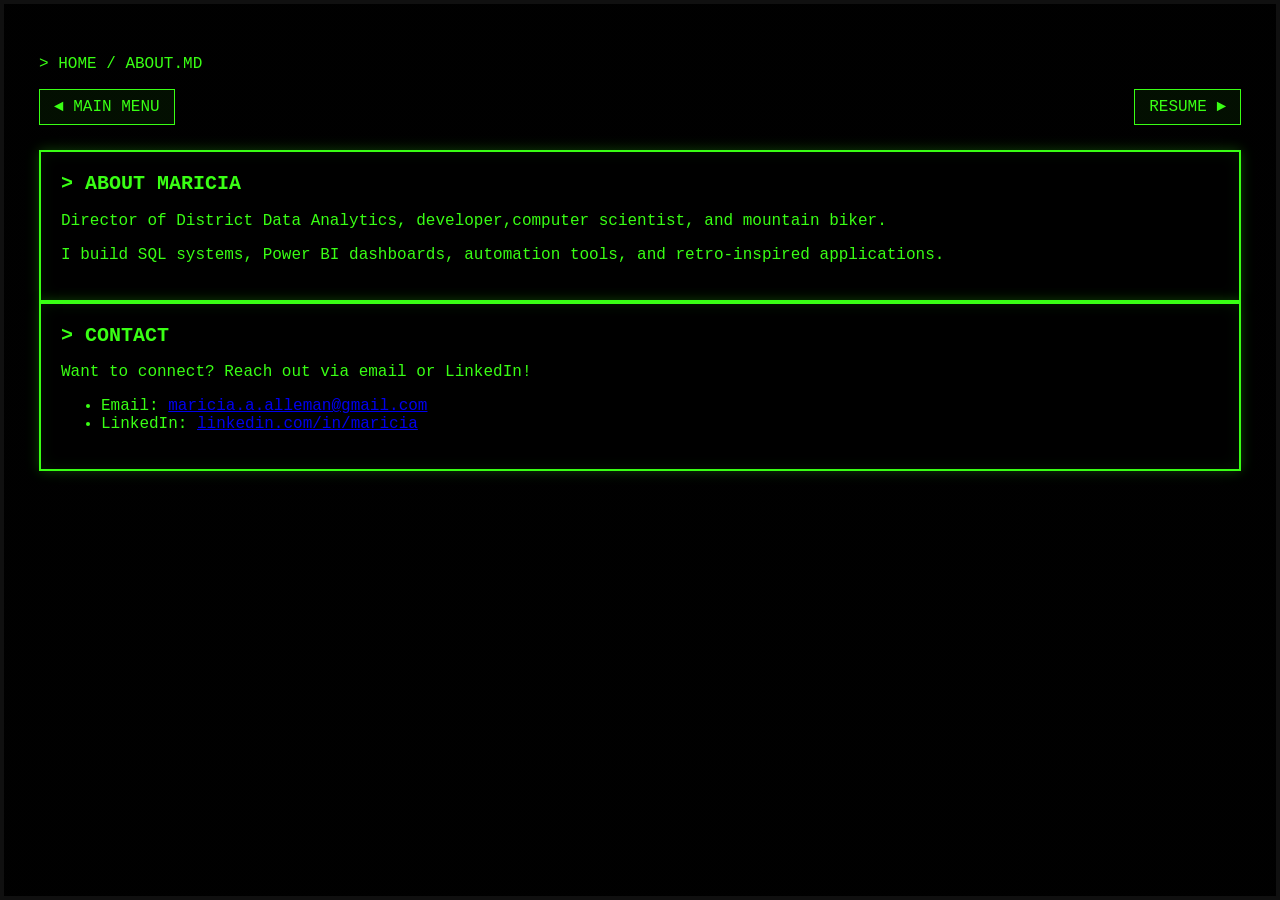
==== about.html @ bb07c44c "Add files via upload" ====
<!DOCTYPE html>
<html lang="en">
<head>
    <meta charset="UTF-8">
    <meta name="viewport" content="width=device-width, initial-scale=1.0">
    <title>ABOUT MARICIA</title>
    <link rel="stylesheet" href="../css/style.css">
    <link href="https://fonts.googleapis.com/css2?family=Press+Start+2P&display=swap" rel="stylesheet">
</head>
<body>
    <div class="game-screen">
        <main>
            <p class="path-line">
            > HOME / ABOUT.MD
            </p>
            <div class="resume-nav">

                <a href="./index.html" class="terminal-button">
                    ◄ MAIN MENU
                </a>

                <a href="./resume.html" class="terminal-button">
                    RESUME ►
                </a>

            </div>
            <section id="about" class="panel">
                <h2>> ABOUT MARICIA</h2>
                <p>Director of District Data Analytics, developer,computer scientist, and mountain biker.</p>
                <p>I build SQL systems, Power BI dashboards, automation tools, and retro-inspired applications.</p>
            </section>

            <section id="contact" class="panel">
                <h2>&gt; CONTACT</h2>
                <p>Want to connect? Reach out via email or LinkedIn!</p>
                <ul>
                    <li>Email: <a href="mailto:maricia.a.alleman@gmail.com">maricia.a.alleman@gmail.com</a></li>
                    <li>LinkedIn: <a href="https://www.linkedin.com/in/maricia" target="_blank" rel="noopener">linkedin.com/in/maricia</a></li>
                </ul>
            </section>

        </main>
    </div>
</body>
</html>
---- css/style.css ----
html{
    scroll-behavior: smooth;
}

body {
    margin: 0;
    background: #050505;
    color: #39ff14;
    
    font-family: "Courier New", monospace;
    overflow-x: hidden;
}

.game-screen {
    min-height: 100vh;
   /* 
    background:
        linear-gradient(rgba(0,0,0,.65), rgba(0,0,0,.90)),
        url("../images/bike_bg_1.png");
    background-size: cover;
    background-position: center;
    */
    background: #050505;
    border: 4px solid #101010;
    background-image:
    linear-gradient(rgba(0,0,0,.92), rgba(0,0,0,.92)),
    url("../images/noise.png");
}

header {
    height: 52px;
    background: linear-gradient(#050805, #010301);
    border: 2px solid #123d12;
    border-bottom: 3px solid #39ff14;
    box-shadow:
        0 0 12px rgba(57, 255, 20, .35),
        inset 0 0 12px rgba(57, 255, 20, .12);
    display: flex;
    align-items: center;
    justify-content: space-between;
    padding: 0 16px;
    margin: 0;
}

.brand {
    color: #39ff14;
    font-size: 18px;
    font-weight: bold;
    display: flex;
    align-items: center;
    gap: 10px;
    text-shadow: 0 0 8px #39ff14;
}

.brand::before {
    content: "♥";
    color: #ff007a;
    font-size: 22px;
    text-shadow: 0 0 8px #ff007a;
}

nav a {
    margin-left: 24px;
    color: #39ff14;
    text-decoration: none;
    font-weight: bold;
}

main {
    padding: 35px;
}
/*
.hero h1 {
    font-size: 72px;
    margin: 0;
    text-shadow: 0 0 12px #39ff14;
}
*/
.version {
    margin: 0;
}

.subtitle {
    display: inline-block;
    border: 2px solid #39ff14;
    padding: 10px 18px;
    background: rgba(0,0,0,.75);
    font-weight: bold;
}

.layout {
    display: grid;
    grid-template-columns: 1fr 1fr 1fr;
    gap: 25px;
    margin-top: 25px;
}

.panel {
    background: rgba(0,0,0,.78);
    border: 2px solid #39ff14;
    box-shadow: 0 0 12px rgba(57,255,20,.25);
    padding: 20px;
    position: relative;
}
.panel::after {
    content: "";
    position: absolute;
    inset: 0;

    box-shadow:
        inset 0 0 15px rgba(57,255,20,.08);

    pointer-events: none;
}
.panel h2 {
    margin-top: 0;
    font-size: 20px;
}

.menu p {
    font-size: 22px;
    margin: 14px 0;
    transition: all .2s ease;
    cursor: pointer;
}
.menu p:hover {
    transform: translateX(8px);
    text-shadow: 0 0 8px #39ff14;
}
.active {
    background: #39ff14;
    color: black;
    padding: 8px;
    font-weight: bold;
}

.stats p {
    display: flex;
    justify-content: space-between;
    margin-bottom: 5px;
}

.bar {
    height: 10px;
    background: #1f1f1f;
    border: 1px solid #39ff14;
    margin-bottom: 15px;
}

.bar div {
    height: 100%;
    background: #39ff14;
}

.projects {
    margin-top: 18px;
    margin-bottom: 0;
}

.project-grid {
    display: grid;
    grid-template-columns: repeat(4, 1fr);
    gap: 15px;
}

.project-card {
    border: 1px solid #39ff14;
    padding: 25px;
    text-align: center;
    background: rgba(0,0,0,.7);
    font-size: 18px;
    min-height: 80px;
}

.scanlines {
    position: fixed;
    top: 0;
    left: 0;
    width: 100%;
    height: 100%;
    pointer-events: none;

    background:
        repeating-linear-gradient(
            to bottom,
            rgba(0,0,0,0.0),
            rgba(0,0,0,0.0) 2px,
            rgba(0,255,0,0.03) 3px,
            rgba(0,0,0,0.04) 4px
        );

    z-index: 999;
}
.project-icon-stats  {
    font-size: 11px;
    margin-bottom: 0px;
}


.project-icon {
    font-size: 64px;
    margin-bottom: 0px;
}

.project-card {
    transition: all 0.25s ease;
    cursor: pointer;
}

.project-card:hover {
    transform: translateY(-6px);
    box-shadow: 0 0 18px #39ff14;
    background: rgba(57,255,20,0.08);
}

.blink {
    animation: blink 1s step-start infinite;
}

@keyframes blink {
    50% {
        opacity: 0;
    }
}

.stat-row {
    display: flex;
    justify-content: space-between;
    align-items: center;
    margin-top: 15px;
}

.stat-label {
    display: flex;
    align-items: center;
    gap: 6px;
}

svg {
    width: 18px;
    height: 18px;
    stroke: #39ff14;
}
.hero {
    margin-top: 0px;
     margin-bottom: 0;
    position: relative;
    min-height: 720px;
    background-size: cover;
    background-position: center 45%;
    /*
    background:
       linear-gradient(rgba(0,0,0,.55), rgba(0,0,0,.82)),
        url("../images/bike_bg_1.png");   
    border: 2px solid #39ff14;
    padding: 10px;
    */
}

.hero-image-panel {
    position: relative;
    height: 700px;
    /*height: 620px;*/
    /*border: 2px solid #39ff14;*/
    overflow: visible;
   /* background: #050505;*/
}

.hero-bg {
    position: absolute;
    inset: 0;
    z-index: 0;

    background-size: contain;
    background-position: center;
    background-repeat: no-repeat;

    animation: slowZoom 20s ease-in-out infinite alternate;
}
@keyframes slowZoom {
    from {
        transform: scale(1);
    }

    to {
        transform: scale(1.05);
    }
}
.hero-dark {
    position: absolute;
    
    z-index: 1;

    background: linear-gradient(
        90deg,
        rgba(0,0,0,.88) 0%,
        rgba(0,0,0,.55) 35%,
        rgba(0,0,0,.08) 100%
    );
}

.hero-content {
    position: relative;
    z-index: 2;
    color: #39ff14;
    
    width: 100%;
    box-sizing: border-box;
}
.hero-text {
    width: 420px;
}
.hero h1 {
    font-size: 82px;
    margin: 10px 0;
    color: #39ff14;

    text-shadow:
        0 0 10px #39ff14,
        0 0 25px #39ff14;
}
.hero-grid {
    display: grid;
    grid-template-columns: 285px 1fr 280px;
    gap: 40px;
    align-items: start;
    width: auto;
    margin: 32px 0 0 0;
}

.left-column {
    display: flex;
    flex-direction: column;
    gap: 12px;
     margin-left: 0;
}

.center-column {
    min-height: 360px;
}

.right-column {
    display: flex;
    justify-content: flex-end;
}

.status-bar {
    display: flex;
    justify-content: space-between;
    border-top: 1px solid #39ff14;
    padding: 14px 24px;
    color: #39ff14;
    margin-top: 14px;
}
.window-buttons {
    display: flex;
    gap: 10px;
}

.window-buttons button {
    width: 32px;
    height: 28px;
    background: #050805;
    color: #39ff14;
    border: 2px solid #1f8f16;
    font-family: "Courier New", monospace;
    font-size: 20px;
    font-weight: bold;
    line-height: 20px;
    box-shadow:
        0 0 8px rgba(57, 255, 20, .35),
        inset 0 0 6px rgba(57, 255, 20, .15);
    cursor: pointer;
}

.window-buttons button:hover {
    background: #39ff14;
    color: #050805;
}

.title-box {
    display: inline-block;
    margin-top: 6px;
     margin-bottom: 0;
    padding: 10px 18px;

    border: 2px solid #39ff14;
    border-radius: 6px;

    background: rgba(0, 0, 0, 0.75);

    color: #39ff14;
    font-size: 18px;
    font-weight: bold;
    letter-spacing: 2px;
    

    box-shadow:
        0 0 10px rgba(57,255,20,.45),
        inset 0 0 8px rgba(57,255,20,.12);

    text-shadow: 0 0 5px #39ff14;
}
.title-box:hover {
    background: #39ff14;
    color: black;

    transition: .2s;
}
.title-box::before {
    content: "[ ";
}

.title-box::after {
    content: " ]";
}
.message-box {
    position: relative;
    margin-top: 10px;
    padding: 6px 18px;
    width: 285px;
    border: 2px solid #39ff14;
    border-radius: 6px;
    min-height: 140px;
    background: rgba(0,0,0,.75);
    z-index: 3;
    color: #39ff14;
    font-size: 16px;
    box-shadow:
        0 0 12px rgba(57,255,20,.35),
        inset 0 0 10px rgba(57,255,20,.08);
}

.menu-panel {
    /*margin-top: -370px;           space under developer box */
    margin-top: 0px;
    width: 285px;              /* makes menu less wide */
    padding: 18px 16px;
    margin-left: 0;    /* pushes menu to the right */

    border: 2px solid #39ff14;
    border-radius: 6px;        /* fixes sharp awkward corners */

    background: rgba(0, 0, 0, 0.72);

    box-shadow:
        0 0 14px rgba(57, 255, 20, .35),
        inset 0 0 12px rgba(57, 255, 20, .10);
}

.menu-panel h3 {
    margin: 0 0 16px 0;
    color: #39ff14;
}

.menu-panel ul {
    list-style: none;
    margin: 0;
    padding: 0;
}

.menu-panel li {
    padding: 8px 12px;
    margin-bottom: 8px;
    color: #39ff14;
}

.menu-panel li.active,
.menu-panel li:hover {
    background: #39ff14;
    color: black;
    font-weight: bold;
    text-shadow: 0 0 8px #39ff14;
    transform: translateX(4px);
}
.menu-panel a {
    color: #39ff14;
    text-decoration: none;
    display: block;
}

.menu-panel a:visited {
    color: #39ff14;
}
.menu-panel li:hover a,
.menu-panel li.active a {
    color: black;
}

.stats-panel  {
    
    font-size: 22px;
    width: 280px;
    padding: 14px;
    
    max-height: 500px;
    border: 2px solid #39ff14;
    border-radius: 6px;
    background: rgba(0,0,0,.72);
    box-shadow:
        0 0 14px rgba(57,255,20,.35),
        inset 0 0 12px rgba(57,255,20,.10);
    overflow: hidden;
}

.stats-panel h3 {
    margin-top: 0;
    margin-bottom: 10px;
}

.stat {
    display: flex;
    justify-content: space-between;
     align-items: flex-start;
    font-size: 13px !important;
    margin-top: 0px;
    margin-bottom: 4px;
}

.bar {
    height: 9px;
    border: 1px solid #39ff14;
    background: rgba(57,255,20,.08);
    margin-bottom: 12px;
}

.fill {
    height: 100%;
    background: #39ff14;

    box-shadow: 0 0 10px #39ff14;
}


.level-line {
    display: flex;
    justify-content: space-between;
    font-size: 16px !important;
    gap: 6px;
    margin-top: 10px;
    color: #39ff14;
    white-space: nowrap;
}

.xp-bar {
    width: 100%;
    height: 10px;
    border: 1px solid #39ff14;
    margin-top: 10px;
    background: rgba(0, 0, 0, 0.65);
}

.xp-fill {
    height: 100%;
    width: 75%;
    background: #39ff14;
}
* {
    box-sizing: border-box;
}

.game-screen {
    width: 100%;
    min-height: 100vh;
    overflow-x: hidden;
    min-width: 1280px;
    padding-bottom: 0;
}
/*
.hero {
    width: 100%;
    max-width: 1200px;
    margin: 10px auto;
    padding: 10px;
    min-height: 620px;
}
*/

.menu-panel,
.stats-panel,
.system-panel,
.quest-panel {
    max-width: 100%;
}
/*
@media (max-width: 900px) {
    .hero {
        margin: 16px;
        padding: 18px;
    }

    .menu-panel,
    .stats-panel,
    .system-panel,
    .quest-panel {
        width: 100%;
    }

    h1 {
        font-size: clamp(42px, 12vw, 110px);
    }

    .title-box {
        width: 100%;
        font-size: 14px;
        text-align: center;
    }

    .featured-projects {
        grid-template-columns: 1fr;
         margin-top: 25px;
    }
}
*/
.project-card {
    transition: all .25s ease;
}

.project-card:hover {
    transform: translateY(-6px);
    box-shadow: 0 0 18px rgba(57,255,20,.4);
}
/*
@media (max-width: 1000px) {
    .hero-grid {
        grid-template-columns: 1fr;
    }

    .menu-panel,
    .message-box,
    .stats-panel {
        width: 100%;
    }

    .center-column {
        display: none;
    }
}
*/
.project-stars {
    margin-top: 8px;
    font-size: 13px;
    color: #39ff14;
}
.bottom-hud {
    display: grid;
    grid-template-columns: 320px 1fr 320px;
    gap: 18px;
    align-items: stretch;
    margin-top: -40px;
    position: relative;
    z-index: 5;
}

.bottom-hud .message-box {
    width: 100%;
    margin-top: 0;
    min-height: 170px;
}

.bottom-hud .projects {
    margin-top: 0;
}

.bottom-hud .project-grid {
    grid-template-columns: repeat(4, 1fr);
}

.quest-panel {
    background: rgba(0,0,0,.78);
    border: 2px solid #39ff14;
    box-shadow: 0 0 12px rgba(57,255,20,.25);
    padding: 20px;
    color: #39ff14;
}

.quest-panel h2 {
    margin-top: 0;
    font-size: 20px;
}

.quest-bar {
    flex: 1px;
    height: 10px;
    border: 1px solid #39ff14;
    background: rgba(57,255,20,.08);
}
.quest-progress-row {
    display: flex;
    align-items: center;
    gap: 10px;

    margin: 12px 0;
}

.quest-fill {
    display: block;

    height: 100%;
    width: 75%;

    background: #39ff14;

    box-shadow: 0 0 10px #39ff14;
}

.quest-percent {
    min-width: 42px;
    text-align: right;
    font-size: 14px;
    font-weight: bold;
    color: #39ff14;
}
.hud-panel {
    background: rgba(0,0,0,.78);
    border: 2px solid #39ff14;
    box-shadow:
        0 0 12px rgba(57,255,20,.28),
        inset 0 0 10px rgba(57,255,20,.08);
}

.menu-panel,
.stats-panel,
.message-box,
.quest-panel,
.project-card {
    transition: all .25s ease;
}

.menu-panel:hover,
.stats-panel:hover,
.message-box:hover,
.quest-panel:hover {
    box-shadow:
        0 0 20px rgba(57,255,20,.45),
        inset 0 0 12px rgba(57,255,20,.10);
}
.modal {
    position: fixed;
    inset: 0;
    background: rgba(0,0,0,.75);
    display: flex;
    justify-content: center;
    align-items: center;
    z-index: 9999;
}

.hidden {
    display: none;
}

.modal-window {
    width: 700px;
    max-width: 90vw;
    max-height: 85vh;
    background: #050505;
    border: 2px solid #39ff14;

    box-shadow:
        0 0 25px rgba(57,255,20,.45);

    color: #39ff14;
    display: flex;
    flex-direction: column;
    animation: bootUp .18s ease-out;
}
@keyframes bootUp {
    from {
        transform: scale(.92);
        opacity: 0;
    }

    to {
        transform: scale(1);
        opacity: 1;
    }
}

.modal-header {
    display: flex;
    justify-content: space-between;
    align-items: center;

    padding: 12px 18px;

    border-bottom: 2px solid #39ff14;

    background: rgba(57,255,20,.08);
}

.modal-header button {
    background: black;
    border: 1px solid #39ff14;
    color: #39ff14;
    cursor: pointer;
    padding: 4px 10px;
}

.modal-content {
    padding: 24px;
    flex: 1;
    overflow-y: auto;
    white-space: pre-line;
    line-height: 1.6;
}
.modal-button {
    display: inline-block;
    margin-top: 14px;
    padding: 10px 14px;

    border: 1px solid #39ff14;

    color: #39ff14;
    text-decoration: none;

    background: rgba(57,255,20,.06);

    transition: all .2s ease;
}

.modal-button:hover {
    background: #39ff14;
    color: black;

    box-shadow: 0 0 14px rgba(57,255,20,.55);
}

.modal-content::-webkit-scrollbar {
    width: 10px;
}

.modal-content::-webkit-scrollbar-track {
    background: black;
}

.modal-content::-webkit-scrollbar-thumb {
    background: #39ff14;
    border: 1px solid black;
}

.classified-panel {
    margin-top: 14px;
    padding: 12px;

    border: 1px solid #39ff14;

    background: rgba(57,255,20,.05);

    font-size: 13px;
    line-height: 1.7;
}

.classified {
    margin-bottom: 12px;

    color: #39ff14;
    font-weight: bold;
    letter-spacing: 2px;
}

.blink {
    animation: blink 1.2s infinite;
}

@keyframes blink {
    0%, 49% {
        opacity: 1;
    }

    50%, 100% {
        opacity: .2;
    }
}

.disabled-button {
    opacity: .55;
    cursor: not-allowed;
    pointer-events: none;
}
.fleetchat-card {
    position: relative;
    overflow: hidden;
}

.fleetchat-card::after {
    content: "SIGNAL LOST";
    position: absolute;
    bottom: 6px;
    right: -18px;

    font-size: 9px;
    color: red;

    transform: rotate(-12deg);

    opacity: .7;
}
.quest-reward {
    margin-top: 18px;
    text-align: center;
}

.quest-reward-row {
    display: flex;
    justify-content: space-between;
    align-items: center;

    margin-top: 10px;
    gap: 12px;
}

.quest-reward-text {
    line-height: 1.6;
}

.treasure-chest {
    width: 72px;

    image-rendering: pixelated;

    filter:
        drop-shadow(0 0 10px rgba(255,180,0,.45));

    transition: transform .25s ease;
}

.treasure-chest:hover {
    transform: scale(1.08);
}

.resume-panel{
    max-width:1000px;
    margin:40px auto;
}

.skill-tags{
    display:flex;
    flex-wrap:wrap;
    gap:10px;
    margin:20px 0;
}

.skill-tags span{
    border:1px solid #39ff14;
    padding:8px 12px;
    background:rgba(57,255,20,.08);

    box-shadow:
        0 0 8px rgba(57,255,20,.25);
}

.timeline{
    margin-top:20px;
}

.timeline-item{
    margin-bottom:14px;
    padding:12px;

    border-left:3px solid #39ff14;

    background:rgba(57,255,20,.05);
}
.resume-nav{
    display:flex;
    justify-content:space-between;

    margin-bottom:25px;
}

.terminal-button{
    padding:8px 14px;

    border:1px solid #39ff14;

    color:#39ff14;
    text-decoration:none;

    background:rgba(57,255,20,.06);

    transition:.2s;
}

.terminal-button:hover{
    background:#39ff14;
    color:black;

    box-shadow:0 0 14px rgba(57,255,20,.55);
}
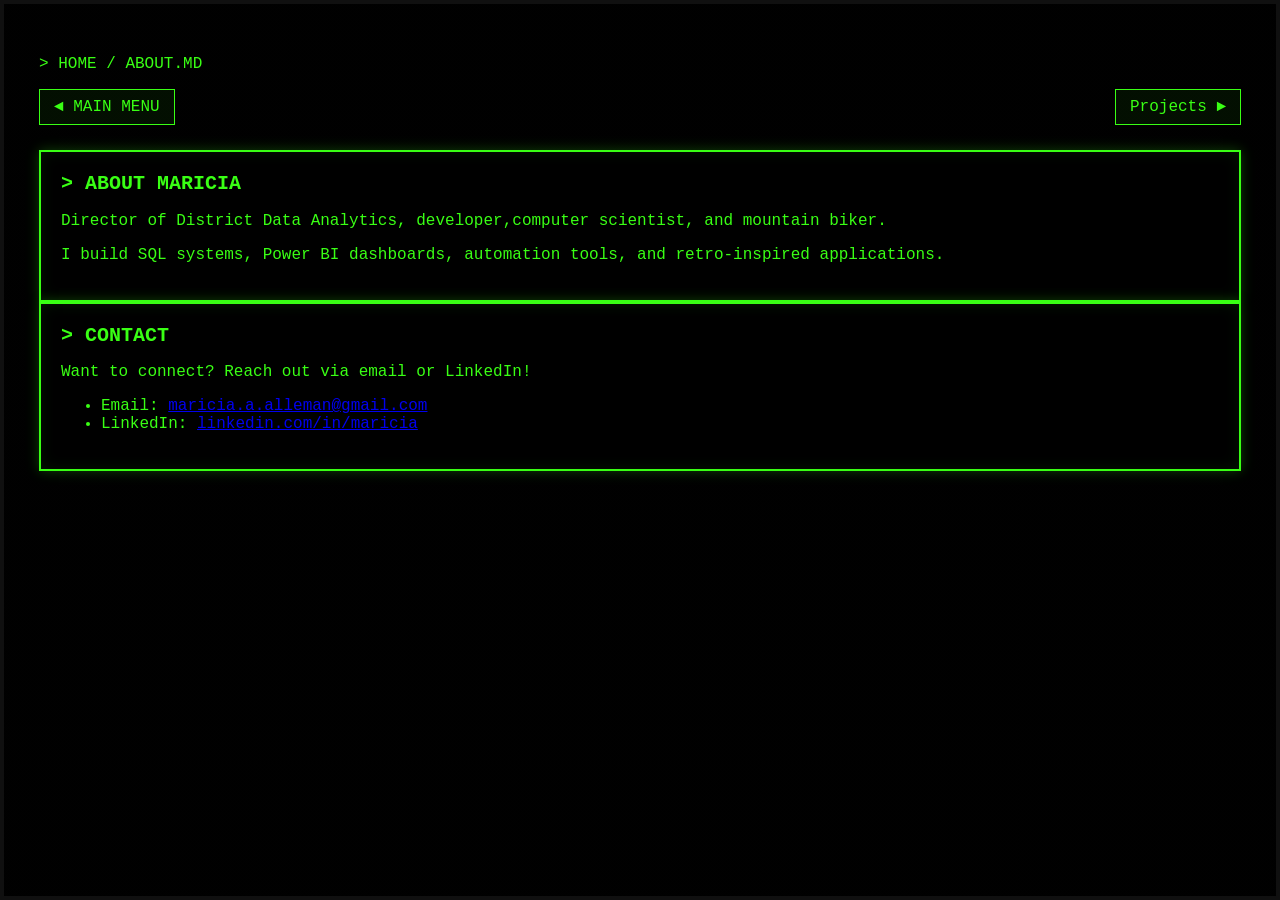
==== commit 270e1dbd: "update bread crumbs" ====
--- a/about.html
+++ b/about.html
@@ -4,7 +4,7 @@
     <meta charset="UTF-8">
     <meta name="viewport" content="width=device-width, initial-scale=1.0">
     <title>ABOUT MARICIA</title>
-    <link rel="stylesheet" href="../css/style.css">
+    <link rel="stylesheet" href="css/style.css">
     <link href="https://fonts.googleapis.com/css2?family=Press+Start+2P&display=swap" rel="stylesheet">
 </head>
 <body>
@@ -19,8 +19,8 @@
                     ◄ MAIN MENU
                 </a>
 
-                <a href="./resume.html" class="terminal-button">
-                    RESUME ►
+                <a href="./projects.html" class="terminal-button">
+                    Projects ►
                 </a>
 
             </div>
--- a/css/style.css
+++ b/css/style.css
@@ -165,11 +165,11 @@
 
 .project-card {
     border: 1px solid #39ff14;
-    padding: 25px;
+    padding: 20px;
     text-align: center;
-    background: rgba(0,0,0,.7);
+    background: rgba(0,0,0,.75);
     font-size: 18px;
-    min-height: 80px;
+    min-height: 260px;
 }
 
 .scanlines {
@@ -485,6 +485,9 @@
 .menu-panel li:hover a,
 .menu-panel li.active a {
     color: black;
+    background: #39ff14;
+    padding-left: 8px;
+    box-shadow: 0 0 12px rgba(57, 255, 20, .10.8);
 }
 
 .stats-panel  {
@@ -986,4 +989,47 @@
     color:black;
 
     box-shadow:0 0 14px rgba(57,255,20,.55);
+}
+.project-window{
+    border:2px solid #39ff14;
+
+    padding:20px;
+
+    margin-top:30px;
+
+    box-shadow:0 0 15px rgba(57,255,20,.4);
+}
+
+.project-grid{
+
+    display:grid;
+
+    grid-template-columns:
+    repeat(auto-fit,minmax(250px,1fr));
+
+    gap:20px;
+
+    margin-top:20px;
+}
+
+.project-card{
+
+    border:1px solid #39ff14;
+
+    padding:20px;
+
+    min-height:220px;
+
+    background:
+    rgba(0,0,0,.75);
+
+    transition:.3s;
+}
+
+.project-card:hover{
+
+    transform:translateY(-5px);
+
+    box-shadow:
+    0 0 15px rgba(57,255,20,.6);
 }
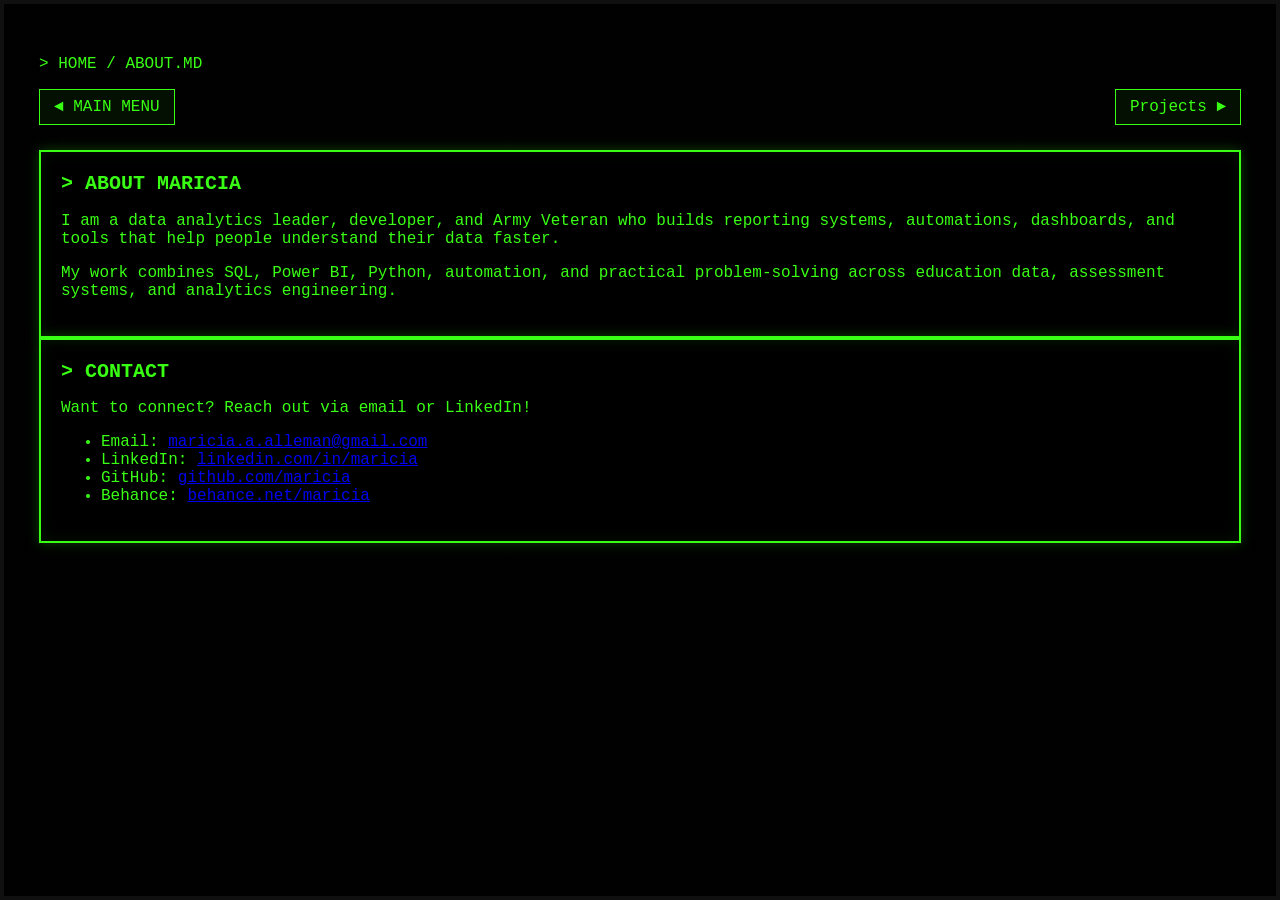
==== commit 550ce010: "update contacts and system" ====
--- a/about.html
+++ b/about.html
@@ -26,8 +26,17 @@
             </div>
             <section id="about" class="panel">
                 <h2>> ABOUT MARICIA</h2>
-                <p>Director of District Data Analytics, developer,computer scientist, and mountain biker.</p>
-                <p>I build SQL systems, Power BI dashboards, automation tools, and retro-inspired applications.</p>
+                <p>
+                    I am a data analytics leader, developer, and Army Veteran who builds
+                    reporting systems, automations, dashboards, and tools that help people
+                    understand their data faster.
+                </p>
+
+                <p>
+                    My work combines SQL, Power BI, Python, automation, and practical
+                    problem-solving across education data, assessment systems, and
+                    analytics engineering.
+                </p>
             </section>
 
             <section id="contact" class="panel">
@@ -36,6 +45,8 @@
                 <ul>
                     <li>Email: <a href="mailto:maricia.a.alleman@gmail.com">maricia.a.alleman@gmail.com</a></li>
                     <li>LinkedIn: <a href="https://www.linkedin.com/in/maricia" target="_blank" rel="noopener">linkedin.com/in/maricia</a></li>
+                    <li>GitHub: <a href="https://github.com/maricia" target="_blank" rel="noopener">github.com/maricia</a></li>
+                    <li>Behance: <a href="https://www.behance.net/maricia" target="_blank" rel="noopener">behance.net/maricia</a></li>
                 </ul>
             </section>
 
--- a/css/style.css
+++ b/css/style.css
@@ -344,6 +344,24 @@
     justify-content: flex-end;
 }
 
+.status{
+
+    margin-top:15px;
+
+    border:1px solid #39ff14;
+
+    padding:6px;
+
+    text-align:center;
+
+    font-size:12px;
+
+    color:#39ff14;
+
+    background:rgba(57,255,20,.08);
+
+}
+
 .status-bar {
     display: flex;
     justify-content: space-between;
@@ -437,7 +455,7 @@
     width: 285px;              /* makes menu less wide */
     padding: 18px 16px;
     margin-left: 0;    /* pushes menu to the right */
-
+    margin-bottom: 28px;
     border: 2px solid #39ff14;
     border-radius: 6px;        /* fixes sharp awkward corners */
 
@@ -1032,4 +1050,44 @@
 
     box-shadow:
     0 0 15px rgba(57,255,20,.6);
+}
+.system-profile{
+
+    margin-top:20px;
+    margin-bottom:28px;
+
+    padding:14px;
+
+    border:1px solid #39ff14;
+
+    background:rgba(0,0,0,.75);
+
+    box-shadow:
+    0 0 10px rgba(57,255,20,.35);
+
+    width:280px;
+}
+
+.system-profile h3{
+
+    margin-top:0;
+    margin-bottom:10px;
+
+    color:#39ff14;
+}
+
+.system-profile p{
+
+    margin:6px 0;
+
+    font-size:13px;
+}
+
+.system-profile span{
+
+    color:white;
+    font-weight:bold;
+}
+.system-message {
+    margin-top: 28px;
 }
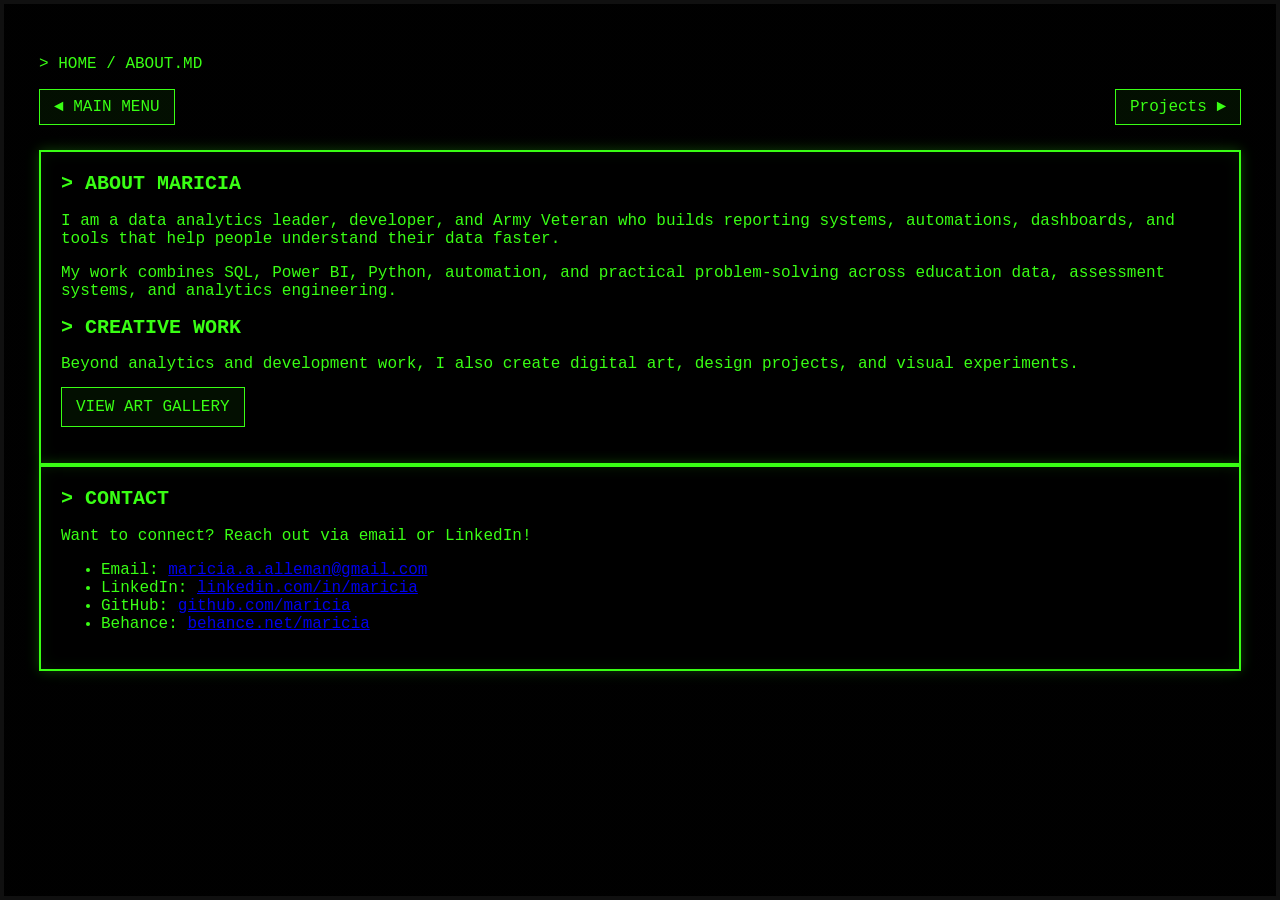
==== commit 466b0fb7: "updates" ====
--- a/about.html
+++ b/about.html
@@ -37,6 +37,21 @@
                     problem-solving across education data, assessment systems, and
                     analytics engineering.
                 </p>
+                <h2>> CREATIVE WORK</h2>
+
+                <p>
+                Beyond analytics and development work, I also create
+                digital art, design projects, and visual experiments.
+
+                <a class="modal-button"
+                href="https://mariciaaalleman.myportfolio.com/"
+                target="_blank"
+                rel="noopener">
+
+                VIEW ART GALLERY
+
+                </a>
+                </p>
             </section>
 
             <section id="contact" class="panel">
--- a/css/style.css
+++ b/css/style.css
@@ -259,11 +259,8 @@
 
 .hero-image-panel {
     position: relative;
-    height: 700px;
-    /*height: 620px;*/
-    /*border: 2px solid #39ff14;*/
+    height: 640px;
     overflow: visible;
-   /* background: #050505;*/
 }
 
 .hero-bg {
@@ -325,7 +322,7 @@
     gap: 40px;
     align-items: start;
     width: auto;
-    margin: 32px 0 0 0;
+    margin-top: 10px;
 }
 
 .left-column {
@@ -339,9 +336,15 @@
     min-height: 360px;
 }
 
-.right-column {
-    display: flex;
-    justify-content: flex-end;
+.right-column{
+    display:flex;
+    flex-direction:column;
+    gap:16px;
+
+    align-self:start;
+
+    margin-top:-115px;
+    margin-left:-10px;
 }
 
 .status{
@@ -510,22 +513,16 @@
 
 .stats-panel  {
     
-    font-size: 22px;
-    width: 280px;
-    padding: 14px;
-    
-    max-height: 500px;
     border: 2px solid #39ff14;
     border-radius: 6px;
     background: rgba(0,0,0,.72);
     box-shadow:
         0 0 14px rgba(57,255,20,.35),
         inset 0 0 12px rgba(57,255,20,.10);
-    overflow: hidden;
+    
 }
 
 .stats-panel h3 {
-    margin-top: 0;
     margin-bottom: 10px;
 }
 
@@ -645,6 +642,7 @@
 @media (max-width: 1000px) {
     .hero-grid {
         grid-template-columns: 1fr;
+        margin-top: 16px;
     }
 
     .menu-panel,
@@ -693,6 +691,7 @@
     box-shadow: 0 0 12px rgba(57,255,20,.25);
     padding: 20px;
     color: #39ff14;
+    margin-top:15px;
 }
 
 .quest-panel h2 {
@@ -1052,11 +1051,11 @@
     0 0 15px rgba(57,255,20,.6);
 }
 .system-profile{
-
-    margin-top:20px;
-    margin-bottom:28px;
-
-    padding:14px;
+    width: 100% !important;
+    margin-top:0px !important;
+    margin-bottom:18px !important;
+
+    padding:10px !important;
 
     border:1px solid #39ff14;
 
@@ -1064,8 +1063,7 @@
 
     box-shadow:
     0 0 10px rgba(57,255,20,.35);
-
-    width:280px;
+   
 }
 
 .system-profile h3{
@@ -1090,4 +1088,40 @@
 }
 .system-message {
     margin-top: 28px;
+}
+
+/* FORCE RIGHT HUD POSITION */
+/* RIGHT HUD FIX */
+.hero-image-panel{
+    position:relative;
+}
+
+
+
+.stats-panel{
+    height:auto !important;
+    min-height:0 !important;
+    max-height:none !important;
+    padding:14px !important;
+    overflow:visible !important;
+    width: 300px !important;
+    font-size: 22px;   
+}
+
+.stats-panel h2{
+    margin:0 0 14px 0;
+    font-size:18px;
+}
+
+.system-profile{
+    padding:10px !important;
+    margin-bottom:18px !important;
+}
+
+.stat{
+    margin-top:8px !important;
+}
+
+.bar{
+    margin-bottom:8px !important;
 }
